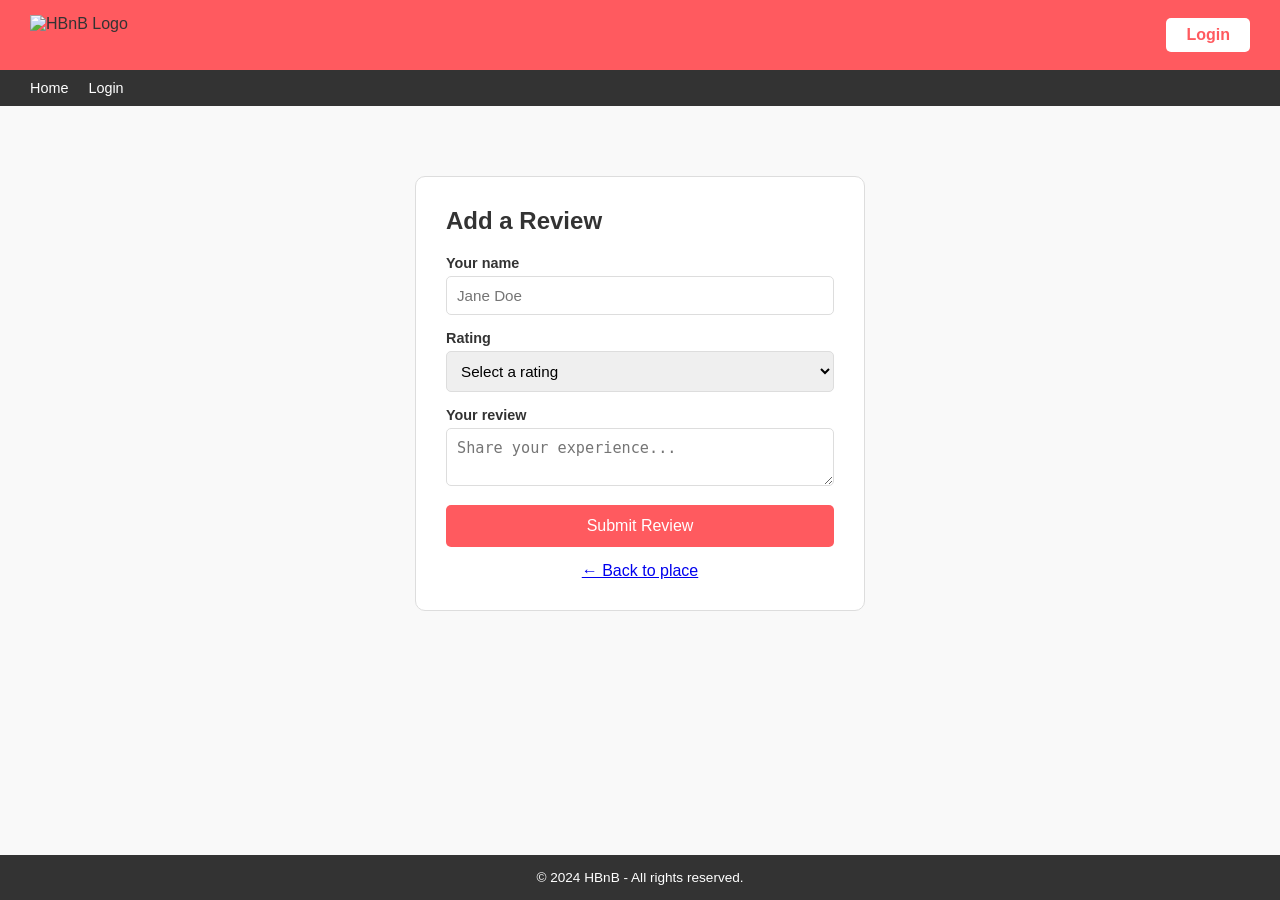
==== part4/hbnb/web/add_review.html @ 7b7243eb "Add the code" ====
<!DOCTYPE html>
<html lang="en">
<head>
    <meta charset="UTF-8">
    <meta name="viewport" content="width=device-width, initial-scale=1.0">
    <title>HBnB - Add Review</title>
    <link rel="icon" type="image/png" href="icon.png">
    <link rel="stylesheet" href="styles.css">
</head>
<body>

    <header>
        <img src="logo.png" alt="HBnB Logo" class="logo">
        <a href="login.html" class="login-button">Login</a>
    </header>

    <nav>
        <a href="index.html">Home</a>
        <a href="login.html">Login</a>
    </nav>

    <main>
        <div class="form-container add-review">
            <h1>Add a Review</h1>

            <div class="form-group form">
                <label for="name">Your name</label>
                <input type="text" id="name" name="name" placeholder="Jane Doe" required>
            </div>

            <div class="form-group form">
                <label for="rating">Rating</label>
                <select id="rating" name="rating" required>
                    <option value="" disabled selected>Select a rating</option>
                    <option value="5">★★★★★ - Excellent</option>
                    <option value="4">★★★★☆ - Very good</option>
                    <option value="3">★★★☆☆ - Good</option>
                    <option value="2">★★☆☆☆ - Fair</option>
                    <option value="1">★☆☆☆☆ - Poor</option>
                </select>
            </div>

            <div class="form-group form">
                <label for="comment">Your review</label>
                <textarea id="comment" name="comment" placeholder="Share your experience..." required></textarea>
            </div>

            <button type="button" class="submit-btn">Submit Review</button>

            <p style="margin-top: 15px; text-align: center;">
                <a href="place.html">&larr; Back to place</a>
            </p>
        </div>
    </main>

    <footer>
        <p>&copy; 2024 HBnB - All rights reserved.</p>
    </footer>

</body>
</html>
---- part4/hbnb/web/styles.css ----
* {
    margin: 0;
    padding: 0;
    box-sizing: border-box;
}

body {
    font-family: Arial, sans-serif;
    background-color: #f9f9f9;
    color: #333;
    display: flex;
    flex-direction: column;
    min-height: 100vh;
}

header {
    background-color: #ff5a5f;
    padding: 15px 30px;
    display: flex;
    justify-content: space-between;
    align-items: center;
}

header .logo {
    height: 40px;
}

.login-button {
    background-color: white;
    color: #ff5a5f;
    border: none;
    padding: 8px 20px;
    border-radius: 5px;
    font-weight: bold;
    text-decoration: none;
    cursor: pointer;
}

nav {
    background-color: #333;
    padding: 10px 30px;
    display: flex;
    gap: 20px;
}

nav a {
    color: white;
    text-decoration: none;
    font-size: 0.9rem;
}

nav a:hover {
    text-decoration: underline;
}

main {
    flex: 1;
    padding: 30px;
    max-width: 1200px;
    margin: 0 auto;
    width: 100%;
}

footer {
    background-color: #333;
    color: white;
    text-align: center;
    padding: 15px;
    font-size: 0.85rem;
}

/* Cards */
.place-card, .review-card {
    border: 1px solid #ddd;
    border-radius: 10px;
    margin: 20px;
    padding: 10px;
    background-color: white;
}

.places-list {
    display: flex;
    flex-wrap: wrap;
}

.place-card h3 {
    margin-bottom: 8px;
    font-size: 1.1rem;
}

.place-card p {
    margin-bottom: 8px;
    color: #555;
}

.details-button {
    display: inline-block;
    margin-top: 8px;
    padding: 8px 16px;
    background-color: #ff5a5f;
    color: white;
    border-radius: 5px;
    text-decoration: none;
    font-size: 0.9rem;
}

/* Place details */
.place-details {
    border: 1px solid #ddd;
    border-radius: 10px;
    margin: 20px;
    padding: 10px;
    background-color: white;
}

.place-info h1 {
    margin-bottom: 10px;
}

.place-info p {
    margin-bottom: 8px;
    color: #555;
}

.reviews-section {
    margin-top: 30px;
}

.review-card p {
    margin-bottom: 6px;
    color: #555;
}

/* Forms */
.form-container {
    max-width: 450px;
    margin: 40px auto;
    background-color: white;
    border: 1px solid #ddd;
    border-radius: 10px;
    padding: 30px;
}

.form-container h1 {
    margin-bottom: 20px;
    font-size: 1.5rem;
}

.form-group {
    margin-bottom: 15px;
}

.form-group label {
    display: block;
    margin-bottom: 5px;
    font-weight: bold;
    font-size: 0.9rem;
}

.form-group input,
.form-group textarea,
.form-group select {
    width: 100%;
    padding: 10px;
    border: 1px solid #ddd;
    border-radius: 5px;
    font-size: 0.95rem;
}

.submit-btn {
    width: 100%;
    padding: 12px;
    background-color: #ff5a5f;
    color: white;
    border: none;
    border-radius: 5px;
    font-size: 1rem;
    cursor: pointer;
}

.add-review-btn {
    display: inline-block;
    margin: 20px;
    padding: 10px 24px;
    background-color: #ff5a5f;
    color: white;
    border-radius: 5px;
    text-decoration: none;
}
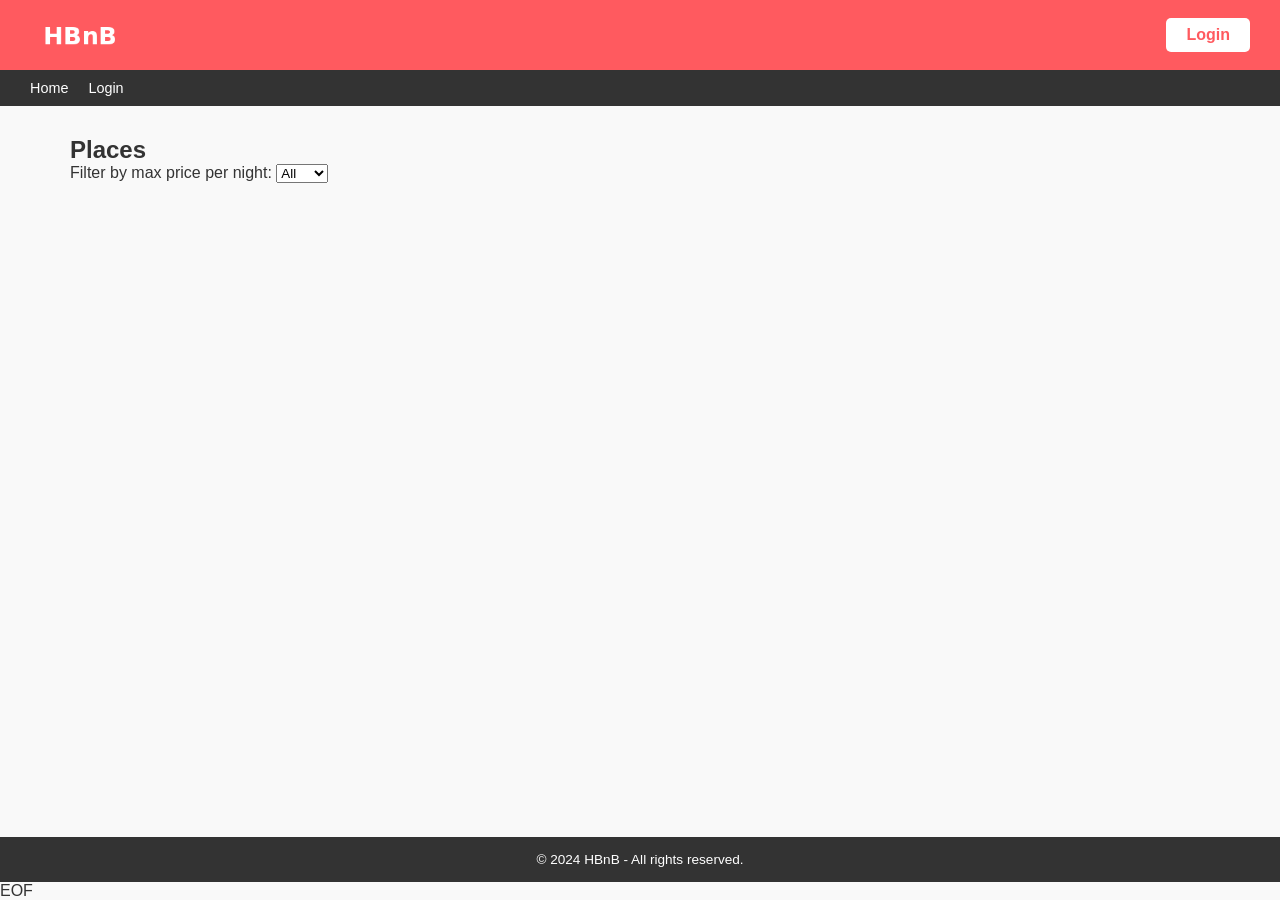
==== commit 1e15fc9c: "add the code" ====
--- a/part4/hbnb/web/add_review.html
+++ b/part4/hbnb/web/add_review.html
@@ -8,54 +8,44 @@
     <link rel="stylesheet" href="styles.css">
 </head>
 <body>
-
     <header>
         <img src="logo.png" alt="HBnB Logo" class="logo">
-        <a href="login.html" class="login-button">Login</a>
+        <a href="login.html" id="login-link" class="login-button" style="display: none;">Login</a>
     </header>
-
     <nav>
         <a href="index.html">Home</a>
-        <a href="login.html">Login</a>
+        <a href="login.html" id="nav-login-link">Login</a>
     </nav>
-
     <main>
         <div class="form-container add-review">
             <h1>Add a Review</h1>
-
-            <div class="form-group form">
-                <label for="name">Your name</label>
-                <input type="text" id="name" name="name" placeholder="Jane Doe" required>
-            </div>
-
-            <div class="form-group form">
-                <label for="rating">Rating</label>
-                <select id="rating" name="rating" required>
-                    <option value="" disabled selected>Select a rating</option>
-                    <option value="5">★★★★★ - Excellent</option>
-                    <option value="4">★★★★☆ - Very good</option>
-                    <option value="3">★★★☆☆ - Good</option>
-                    <option value="2">★★☆☆☆ - Fair</option>
-                    <option value="1">★☆☆☆☆ - Poor</option>
-                </select>
-            </div>
-
-            <div class="form-group form">
-                <label for="comment">Your review</label>
-                <textarea id="comment" name="comment" placeholder="Share your experience..." required></textarea>
-            </div>
-
-            <button type="button" class="submit-btn">Submit Review</button>
-
+            <form id="review-form">
+                <div class="form-group form">
+                    <label for="rating">Rating</label>
+                    <select id="rating" name="rating" required>
+                        <option value="" disabled selected>Select a rating</option>
+                        <option value="5">★★★★★ - Excellent</option>
+                        <option value="4">★★★★☆ - Very good</option>
+                        <option value="3">★★★☆☆ - Good</option>
+                        <option value="2">★★☆☆☆ - Fair</option>
+                        <option value="1">★☆☆☆☆ - Poor</option>
+                    </select>
+                </div>
+                <div class="form-group form">
+                    <label for="comment">Your review</label>
+                    <textarea id="comment" name="comment" placeholder="Share your experience..." required></textarea>
+                </div>
+                <button type="submit" class="submit-btn">Submit Review</button>
+            </form>
             <p style="margin-top: 15px; text-align: center;">
                 <a href="place.html">&larr; Back to place</a>
             </p>
         </div>
     </main>
-
     <footer>
         <p>&copy; 2024 HBnB - All rights reserved.</p>
     </footer>
-
+    <script src="scripts.js"></script>
 </body>
 </html>
+EOF
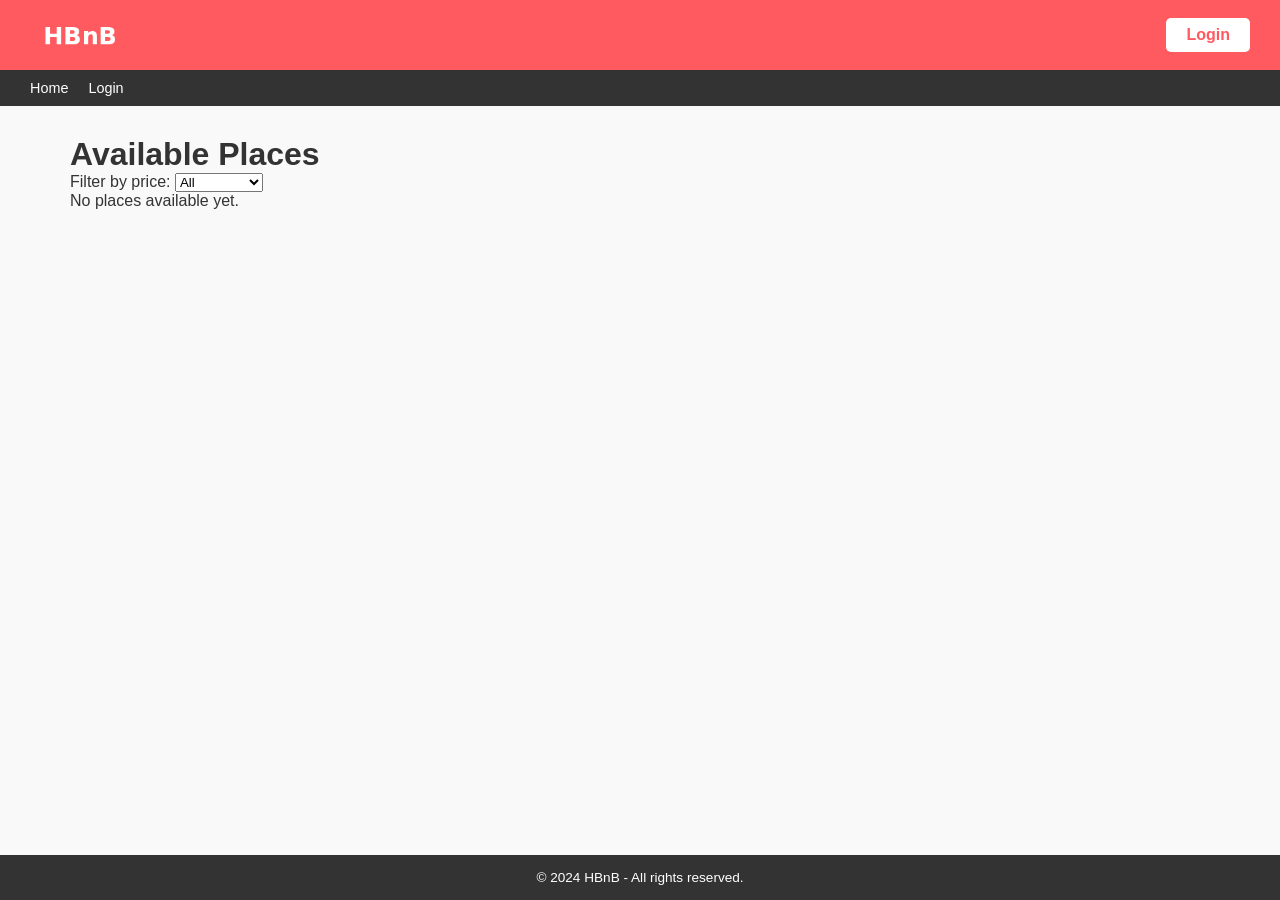
==== commit 1a0d6cb9: "add the code" ====
--- a/part4/hbnb/web/add_review.html
+++ b/part4/hbnb/web/add_review.html
@@ -3,49 +3,52 @@
 <head>
     <meta charset="UTF-8">
     <meta name="viewport" content="width=device-width, initial-scale=1.0">
-    <title>HBnB - Add Review</title>
-    <link rel="icon" type="image/png" href="icon.png">
+    <title>Add Review - HBnB</title>
     <link rel="stylesheet" href="styles.css">
 </head>
 <body>
-    <header>
-        <img src="logo.png" alt="HBnB Logo" class="logo">
-        <a href="login.html" id="login-link" class="login-button" style="display: none;">Login</a>
-    </header>
-    <nav>
-        <a href="index.html">Home</a>
-        <a href="login.html" id="nav-login-link">Login</a>
-    </nav>
-    <main>
-        <div class="form-container add-review">
-            <h1>Add a Review</h1>
-            <form id="review-form">
-                <div class="form-group form">
-                    <label for="rating">Rating</label>
-                    <select id="rating" name="rating" required>
-                        <option value="" disabled selected>Select a rating</option>
-                        <option value="5">★★★★★ - Excellent</option>
-                        <option value="4">★★★★☆ - Very good</option>
-                        <option value="3">★★★☆☆ - Good</option>
-                        <option value="2">★★☆☆☆ - Fair</option>
-                        <option value="1">★☆☆☆☆ - Poor</option>
-                    </select>
-                </div>
-                <div class="form-group form">
-                    <label for="comment">Your review</label>
-                    <textarea id="comment" name="comment" placeholder="Share your experience..." required></textarea>
-                </div>
-                <button type="submit" class="submit-btn">Submit Review</button>
-            </form>
-            <p style="margin-top: 15px; text-align: center;">
-                <a href="place.html">&larr; Back to place</a>
-            </p>
-        </div>
-    </main>
-    <footer>
-        <p>&copy; 2024 HBnB - All rights reserved.</p>
-    </footer>
-    <script src="scripts.js"></script>
+
+<header>
+    <img src="logo.png" alt="HBnB Logo" class="logo">
+
+    <div id="user-info" class="user-info" style="display: none;">
+        <span id="username-display"></span>
+        <button id="logout-btn" class="logout-btn">Logout</button>
+    </div>
+
+    <a href="login.html" id="login-link" class="login-button">Login</a>
+</header>
+
+<nav>
+    <a href="index.html">Home</a>
+    <a href="login.html" id="nav-login-link">Login</a>
+</nav>
+
+<main>
+    <h1>Add a Review</h1>
+
+    <form id="review-form">
+        <label for="rating">Rating (1–5):</label>
+        <select id="rating" required>
+            <option value="1">1</option>
+            <option value="2">2</option>
+            <option value="3">3</option>
+            <option value="4">4</option>
+            <option value="5">5</option>
+        </select>
+
+        <label for="comment">Comment:</label>
+        <textarea id="comment" required></textarea>
+
+        <button type="submit">Submit Review</button>
+    </form>
+</main>
+
+<footer>
+    <p>&copy; 2024 HBnB - All rights reserved.</p>
+</footer>
+
+<script src="scripts.js"></script>
 </body>
 </html>
-EOF
+
--- a/part4/hbnb/web/styles.css
+++ b/part4/hbnb/web/styles.css
@@ -187,3 +187,26 @@
     border-radius: 5px;
     text-decoration: none;
 }
+
+.user-info {
+    display: flex;
+    align-items: center;
+    gap: 12px;
+    font-weight: bold;
+    color: #fff;
+}
+
+.logout-btn {
+    background: #ff4d4d;
+    border: none;
+    padding: 6px 12px;
+    border-radius: 6px;
+    color: white;
+    cursor: pointer;
+    transition: 0.2s;
+}
+
+.logout-btn:hover {
+    background: #e60000;
+}
+
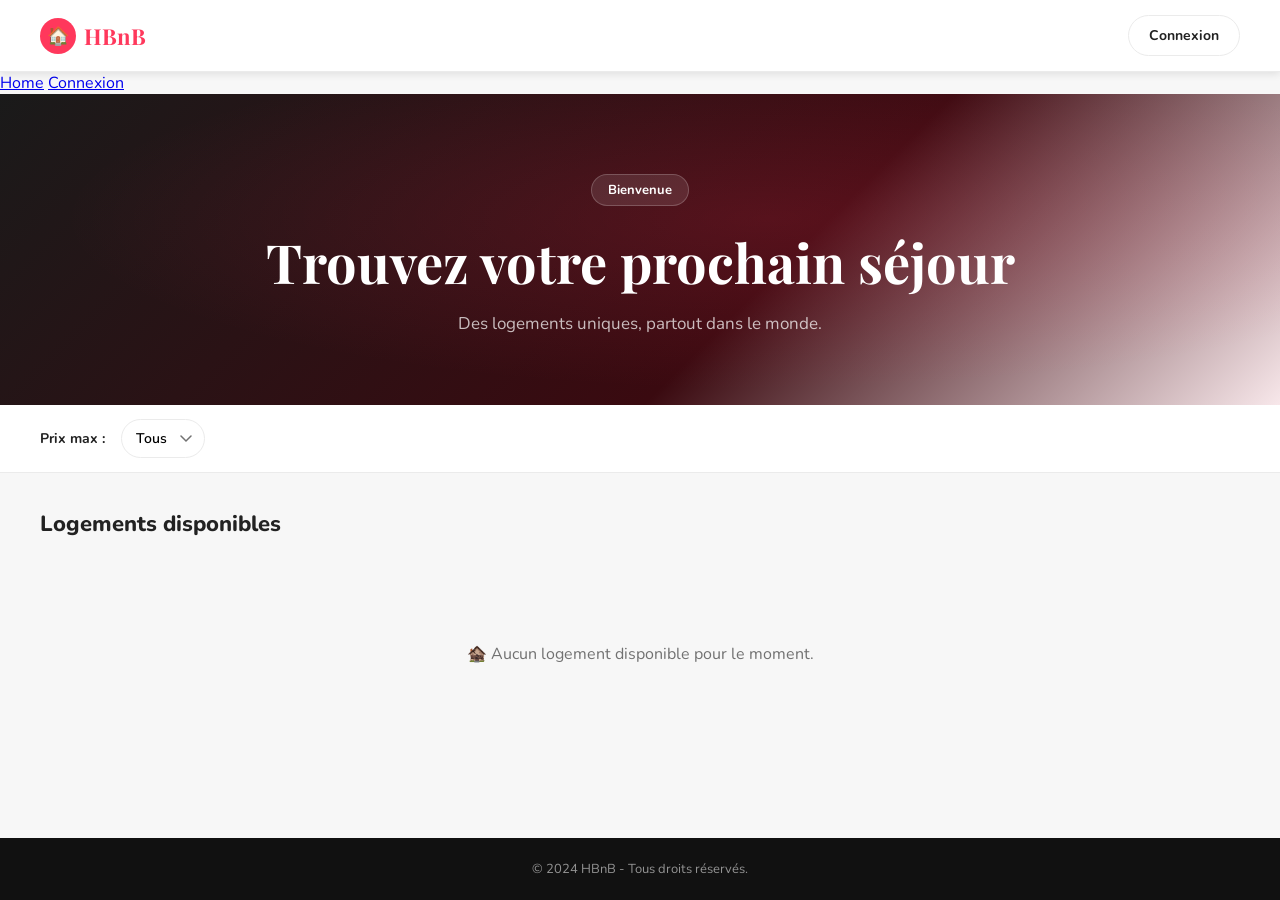
==== commit 1c63feba: "add the code" ====
--- a/part4/hbnb/web/add_review.html
+++ b/part4/hbnb/web/add_review.html
@@ -1,54 +1,68 @@
 <!DOCTYPE html>
-<html lang="en">
+<html lang="fr">
 <head>
     <meta charset="UTF-8">
     <meta name="viewport" content="width=device-width, initial-scale=1.0">
-    <title>Add Review - HBnB</title>
+    <title>Ajouter un avis – HBnB</title>
     <link rel="stylesheet" href="styles.css">
+    <script defer src="scripts.js"></script>
 </head>
 <body>
 
 <header>
-    <img src="logo.png" alt="HBnB Logo" class="logo">
+    <a href="index.html" class="header-logo">
+        <div class="logo-icon">🏠</div>
+        <div class="logo-text">HBnB</div>
+    </a>
 
-    <div id="user-info" class="user-info" style="display: none;">
-        <span id="username-display"></span>
-        <button id="logout-btn" class="logout-btn">Logout</button>
+    <div class="header-right">
+        <div id="user-info" class="user-info" style="display:none;">
+            <span id="username-display"></span>
+            <button id="logout-btn">Logout</button>
+        </div>
+
+        <div id="login-link">
+            <a href="login.html">Connexion</a>
+        </div>
     </div>
-
-    <a href="login.html" id="login-link" class="login-button">Login</a>
 </header>
 
 <nav>
     <a href="index.html">Home</a>
-    <a href="login.html" id="nav-login-link">Login</a>
+    <a href="login.html">Connexion</a>
 </nav>
 
-<main>
-    <h1>Add a Review</h1>
+<main class="review-page">
+    <div class="review-card-form">
+        <h2>Ajouter un avis</h2>
+        <p class="subtitle">Partagez votre expérience avec les autres voyageurs.</p>
 
-    <form id="review-form">
-        <label for="rating">Rating (1–5):</label>
-        <select id="rating" required>
-            <option value="1">1</option>
-            <option value="2">2</option>
-            <option value="3">3</option>
-            <option value="4">4</option>
-            <option value="5">5</option>
-        </select>
+        <form id="review-form">
+            <div class="form-group">
+                <label for="rating">Note (1–5) :</label>
+                <select id="rating" required>
+                    <option value="1">1</option>
+                    <option value="2">2</option>
+                    <option value="3">3</option>
+                    <option value="4">4</option>
+                    <option value="5">5</option>
+                </select>
+            </div>
 
-        <label for="comment">Comment:</label>
-        <textarea id="comment" required></textarea>
+            <div class="form-group">
+                <label for="comment">Commentaire :</label>
+                <textarea id="comment" required></textarea>
+            </div>
 
-        <button type="submit">Submit Review</button>
-    </form>
+            <button class="btn-primary" type="submit">Publier</button>
+        </form>
+    </div>
 </main>
 
 <footer>
-    <p>&copy; 2024 HBnB - All rights reserved.</p>
+    © 2024 HBnB - Tous droits réservés.
 </footer>
 
-<script src="scripts.js"></script>
 </body>
 </html>
 
--- a/part4/hbnb/web/styles.css
+++ b/part4/hbnb/web/styles.css
@@ -1,212 +1,382 @@
-* {
-    margin: 0;
-    padding: 0;
-    box-sizing: border-box;
-}
-
+@import url('https://fonts.googleapis.com/css2?family=Nunito:wght@400;600;700;800;900&family=Playfair+Display:wght@700&display=swap');
+
+:root {
+  --red:       #FF385C;
+  --red-dark:  #E31C5F;
+  --black:     #111111;
+  --dark:      #222222;
+  --mid:       #717171;
+  --light:     #EBEBEB;
+  --bg:        #F7F7F7;
+  --white:     #FFFFFF;
+  --shadow-sm: 0 2px 8px rgba(0,0,0,.10);
+  --shadow-md: 0 6px 24px rgba(0,0,0,.13);
+  --shadow-lg: 0 16px 48px rgba(0,0,0,.16);
+  --radius:    14px;
+  --transition:.22s cubic-bezier(.4,0,.2,1);
+}
+
+*, *::before, *::after { box-sizing: border-box; margin: 0; padding: 0; }
+html { scroll-behavior: smooth; }
 body {
-    font-family: Arial, sans-serif;
-    background-color: #f9f9f9;
-    color: #333;
-    display: flex;
-    flex-direction: column;
-    min-height: 100vh;
-}
-
+  font-family: 'Nunito', sans-serif;
+  background: var(--bg);
+  color: var(--dark);
+  min-height: 100vh;
+  display: flex;
+  flex-direction: column;
+}
+
+/* ── HEADER ── */
 header {
-    background-color: #ff5a5f;
-    padding: 15px 30px;
-    display: flex;
-    justify-content: space-between;
-    align-items: center;
-}
-
-header .logo {
-    height: 40px;
-}
-
-.login-button {
-    background-color: white;
-    color: #ff5a5f;
-    border: none;
-    padding: 8px 20px;
-    border-radius: 5px;
-    font-weight: bold;
-    text-decoration: none;
-    cursor: pointer;
-}
-
-nav {
-    background-color: #333;
-    padding: 10px 30px;
-    display: flex;
-    gap: 20px;
-}
-
-nav a {
-    color: white;
-    text-decoration: none;
-    font-size: 0.9rem;
-}
-
-nav a:hover {
-    text-decoration: underline;
-}
-
-main {
-    flex: 1;
-    padding: 30px;
-    max-width: 1200px;
-    margin: 0 auto;
-    width: 100%;
-}
-
+  position: sticky; top: 0; z-index: 100;
+  background: var(--white);
+  border-bottom: 1px solid var(--light);
+  padding: 0 40px;
+  height: 72px;
+  display: flex; align-items: center; justify-content: space-between;
+  box-shadow: var(--shadow-sm);
+}
+.header-logo {
+  display: flex; align-items: center; gap: 8px;
+  text-decoration: none;
+}
+.logo-icon {
+  width: 36px; height: 36px;
+  background: var(--red);
+  border-radius: 50%;
+  display: flex; align-items: center; justify-content: center;
+  font-size: 18px; color: white;
+}
+.logo-text {
+  font-family: 'Playfair Display', serif;
+  font-size: 22px; font-weight: 700;
+  color: var(--red);
+}
+.header-right {
+  display: flex; align-items: center; gap: 12px;
+}
+#login-link a, .btn-outline {
+  padding: 10px 20px;
+  border: 1.5px solid var(--light);
+  border-radius: 24px;
+  background: var(--white);
+  color: var(--dark);
+  font-family: 'Nunito', sans-serif;
+  font-size: 14px; font-weight: 700;
+  cursor: pointer; text-decoration: none;
+  transition: var(--transition);
+  display: inline-block;
+}
+#login-link a:hover, .btn-outline:hover {
+  box-shadow: var(--shadow-md);
+}
+#user-info {
+  display: flex; align-items: center; gap: 10px;
+}
+#username-display { font-weight: 700; font-size: 14px; }
+#logout-btn {
+  padding: 9px 18px;
+  border: 1.5px solid var(--light);
+  border-radius: 24px;
+  background: var(--white);
+  font-family: 'Nunito', sans-serif;
+  font-size: 13px; font-weight: 700;
+  cursor: pointer;
+  transition: var(--transition);
+}
+#logout-btn:hover { background: var(--bg); box-shadow: var(--shadow-sm); }
+
+/* ── HERO ── */
+.hero {
+  background: linear-gradient(135deg, #1a1a1a 0%, #3a0a10 60%, #ff385c15 100%);
+  color: white;
+  text-align: center;
+  padding: 80px 20px 70px;
+  position: relative;
+  overflow: hidden;
+}
+.hero::before {
+  content: '';
+  position: absolute; inset: 0;
+  background: radial-gradient(ellipse at 60% 40%, #ff385c28 0%, transparent 65%);
+  pointer-events: none;
+}
+.hero-badge {
+  display: inline-block;
+  background: rgba(255,255,255,.1);
+  border: 1px solid rgba(255,255,255,.2);
+  color: white;
+  padding: 6px 16px; border-radius: 24px;
+  font-size: 13px; font-weight: 700;
+  margin-bottom: 20px;
+  position: relative;
+}
+.hero h1 {
+  font-family: 'Playfair Display', serif;
+  font-size: clamp(30px, 5vw, 54px);
+  font-weight: 700;
+  margin-bottom: 14px;
+  position: relative;
+}
+.hero p {
+  font-size: 17px; color: rgba(255,255,255,.72);
+  margin-bottom: 0; position: relative;
+}
+
+/* ── FILTER BAR ── */
+.filter-bar {
+  background: var(--white);
+  border-bottom: 1px solid var(--light);
+  padding: 14px 40px;
+  display: flex; align-items: center; gap: 16px;
+}
+.filter-bar label { font-size: 14px; font-weight: 700; }
+.filter-bar select {
+  padding: 9px 36px 9px 14px;
+  border: 1.5px solid var(--light);
+  border-radius: 24px;
+  font-family: 'Nunito', sans-serif;
+  font-size: 14px; font-weight: 600;
+  background: var(--white);
+  cursor: pointer;
+  transition: var(--transition);
+  appearance: none;
+  background-image: url("data:image/svg+xml,%3Csvg xmlns='http://www.w3.org/2000/svg' width='12' height='8' viewBox='0 0 12 8'%3E%3Cpath d='M1 1l5 5 5-5' stroke='%23717171' stroke-width='1.5' fill='none' stroke-linecap='round'/%3E%3C/svg%3E");
+  background-repeat: no-repeat;
+  background-position: right 12px center;
+}
+.filter-bar select:focus { outline: none; border-color: var(--dark); }
+
+/* ── PLACES GRID ── */
+main { flex: 1; }
+.places-section { padding: 36px 40px 60px; }
+.places-section h2 { font-size: 22px; font-weight: 800; margin-bottom: 24px; }
+#places-list {
+  display: grid;
+  grid-template-columns: repeat(auto-fill, minmax(280px, 1fr));
+  gap: 28px;
+}
+
+/* ── PLACE CARD ── */
+.place-card {
+  background: var(--white);
+  border-radius: var(--radius);
+  overflow: hidden;
+  box-shadow: var(--shadow-sm);
+  transition: var(--transition);
+  display: flex; flex-direction: column;
+}
+.place-card:hover { transform: translateY(-4px); box-shadow: var(--shadow-lg); }
+.place-card-img-placeholder {
+  height: 200px;
+  display: flex; align-items: center; justify-content: center;
+  font-size: 52px;
+}
+.place-card-body { padding: 16px 18px 8px; flex: 1; }
+.place-card-body h3 { font-size: 16px; font-weight: 800; margin-bottom: 6px; color: var(--black); }
+.place-card-body p {
+  font-size: 13px; color: var(--mid); line-height: 1.5;
+  display: -webkit-box;
+  -webkit-line-clamp: 2;
+  -webkit-box-orient: vertical;
+  overflow: hidden;
+}
+.place-card-footer {
+  padding: 12px 18px 16px;
+  display: flex; align-items: center; justify-content: space-between;
+  border-top: 1px solid var(--light);
+}
+.place-price { font-size: 15px; font-weight: 800; color: var(--black); }
+.place-price span { font-weight: 600; color: var(--mid); font-size: 13px; }
+.details-button {
+  padding: 8px 18px;
+  background: var(--red);
+  color: white;
+  border-radius: 24px;
+  text-decoration: none;
+  font-size: 13px; font-weight: 800;
+  transition: var(--transition);
+}
+.details-button:hover { background: var(--red-dark); transform: scale(1.04); }
+.empty-state { grid-column: 1/-1; text-align: center; padding: 80px 20px; color: var(--mid); font-size: 16px; }
+
+/* ── AUTH PAGE ── */
+.auth-page {
+  flex: 1;
+  display: flex; align-items: center; justify-content: center;
+  padding: 48px 20px;
+  background: linear-gradient(135deg, #f7f7f7 0%, #ffe4e8 100%);
+}
+.auth-card {
+  background: var(--white);
+  border-radius: 24px;
+  padding: 48px 44px;
+  width: 100%; max-width: 420px;
+  box-shadow: var(--shadow-lg);
+}
+.auth-logo { text-align: center; margin-bottom: 28px; }
+.auth-logo .logo-icon { width: 52px; height: 52px; font-size: 26px; margin: 0 auto 10px; }
+.auth-logo .logo-text { font-size: 26px; }
+.auth-card h3 {
+  font-size: 20px; font-weight: 800;
+  text-align: center; margin-bottom: 28px; color: var(--black);
+}
+.form-group { margin-bottom: 18px; }
+.form-group label { display: block; font-size: 13px; font-weight: 700; color: var(--dark); margin-bottom: 6px; }
+.form-group input,
+.form-group select,
+.form-group textarea {
+  width: 100%;
+  padding: 13px 16px;
+  border: 1.5px solid var(--light);
+  border-radius: var(--radius);
+  font-family: 'Nunito', sans-serif;
+  font-size: 15px; color: var(--dark);
+  background: var(--bg);
+  transition: var(--transition);
+}
+.form-group input:focus,
+.form-group select:focus,
+.form-group textarea:focus {
+  outline: none; border-color: var(--dark);
+  background: var(--white);
+  box-shadow: 0 0 0 3px rgba(0,0,0,.06);
+}
+.form-group textarea { resize: vertical; min-height: 110px; }
+.btn-primary {
+  width: 100%; padding: 14px;
+  background: var(--red); color: white;
+  border: none; border-radius: var(--radius);
+  font-family: 'Nunito', sans-serif;
+  font-size: 16px; font-weight: 800;
+  cursor: pointer; transition: var(--transition); margin-top: 8px;
+}
+.btn-primary:hover { background: var(--red-dark); transform: translateY(-1px); box-shadow: var(--shadow-md); }
+
+/* ── PLACE DETAIL ── */
+.place-detail-hero {
+  background: linear-gradient(135deg, #1a1a1a, #3a0a10);
+  color: white;
+  padding: 52px 40px;
+}
+.place-detail-hero h1 {
+  font-family: 'Playfair Display', serif;
+  font-size: clamp(26px, 4vw, 44px);
+  margin-bottom: 14px;
+}
+.place-meta {
+  display: flex; gap: 24px; flex-wrap: wrap;
+  font-size: 15px; color: rgba(255,255,255,.78);
+}
+.place-meta-item { display: flex; align-items: center; gap: 6px; }
+
+.place-detail-body {
+  max-width: 900px; margin: 0 auto;
+  padding: 40px 40px 80px;
+}
+.place-info-grid {
+  display: grid; grid-template-columns: 1fr 1fr;
+  gap: 20px; margin-bottom: 36px;
+}
+.info-card {
+  background: var(--white); border-radius: var(--radius);
+  padding: 20px 24px; box-shadow: var(--shadow-sm);
+}
+.info-label {
+  font-size: 11px; font-weight: 800; text-transform: uppercase;
+  letter-spacing: 1px; color: var(--mid); margin-bottom: 6px;
+}
+.info-value { font-size: 20px; font-weight: 800; color: var(--black); }
+.info-value.price { color: var(--red); }
+
+.desc-card {
+  background: var(--white); border-radius: var(--radius);
+  padding: 24px; box-shadow: var(--shadow-sm);
+  margin-bottom: 20px;
+}
+.desc-card p { font-size: 15px; line-height: 1.7; color: var(--dark); }
+
+.amenities-list { display: flex; flex-wrap: wrap; gap: 10px; margin-top: 12px; }
+.amenity-tag {
+  background: var(--bg); border: 1.5px solid var(--light);
+  border-radius: 24px; padding: 6px 14px;
+  font-size: 13px; font-weight: 700;
+}
+
+.section-title {
+  font-family: 'Playfair Display', serif;
+  font-size: 24px; font-weight: 700;
+  margin: 40px 0 20px; color: var(--black);
+}
+.review-card {
+  background: var(--white); border-radius: var(--radius);
+  padding: 20px 24px; margin-bottom: 16px;
+  box-shadow: var(--shadow-sm);
+}
+.reviewer { font-weight: 800; font-size: 15px; margin-bottom: 4px; }
+.stars { color: #FFB400; font-size: 14px; margin-bottom: 8px; }
+.review-card p { font-size: 14px; color: var(--mid); line-height: 1.6; }
+
+.add-review-banner {
+  background: linear-gradient(135deg, var(--red), var(--red-dark));
+  border-radius: var(--radius);
+  padding: 24px 28px;
+  display: flex; align-items: center; justify-content: space-between;
+  margin-top: 32px; color: white; gap: 16px;
+}
+.add-review-banner h3 { font-size: 18px; font-weight: 800; margin-bottom: 4px; }
+.add-review-banner p { font-size: 13px; opacity: .85; }
+.add-review-banner a {
+  background: white; color: var(--red);
+  padding: 12px 24px; border-radius: 24px;
+  font-weight: 800; font-size: 14px;
+  text-decoration: none; white-space: nowrap;
+  transition: var(--transition);
+}
+.add-review-banner a:hover { transform: scale(1.04); box-shadow: var(--shadow-md); }
+
+/* ── ADD REVIEW PAGE ── */
+.review-page {
+  flex: 1; padding: 48px 20px;
+  background: linear-gradient(135deg, #f7f7f7, #ffe4e8);
+  display: flex; justify-content: center; align-items: flex-start;
+}
+.review-card-form {
+  background: var(--white); border-radius: 24px;
+  padding: 44px 44px;
+  width: 100%; max-width: 520px;
+  box-shadow: var(--shadow-lg);
+}
+.review-card-form h2 {
+  font-family: 'Playfair Display', serif;
+  font-size: 26px; color: var(--black); margin-bottom: 6px;
+}
+.review-card-form .subtitle { color: var(--mid); font-size: 14px; margin-bottom: 32px; }
+
+/* ── FOOTER ── */
 footer {
-    background-color: #333;
-    color: white;
-    text-align: center;
-    padding: 15px;
-    font-size: 0.85rem;
-}
-
-/* Cards */
-.place-card, .review-card {
-    border: 1px solid #ddd;
-    border-radius: 10px;
-    margin: 20px;
-    padding: 10px;
-    background-color: white;
-}
-
-.places-list {
-    display: flex;
-    flex-wrap: wrap;
-}
-
-.place-card h3 {
-    margin-bottom: 8px;
-    font-size: 1.1rem;
-}
-
-.place-card p {
-    margin-bottom: 8px;
-    color: #555;
-}
-
-.details-button {
-    display: inline-block;
-    margin-top: 8px;
-    padding: 8px 16px;
-    background-color: #ff5a5f;
-    color: white;
-    border-radius: 5px;
-    text-decoration: none;
-    font-size: 0.9rem;
-}
-
-/* Place details */
-.place-details {
-    border: 1px solid #ddd;
-    border-radius: 10px;
-    margin: 20px;
-    padding: 10px;
-    background-color: white;
-}
-
-.place-info h1 {
-    margin-bottom: 10px;
-}
-
-.place-info p {
-    margin-bottom: 8px;
-    color: #555;
-}
-
-.reviews-section {
-    margin-top: 30px;
-}
-
-.review-card p {
-    margin-bottom: 6px;
-    color: #555;
-}
-
-/* Forms */
-.form-container {
-    max-width: 450px;
-    margin: 40px auto;
-    background-color: white;
-    border: 1px solid #ddd;
-    border-radius: 10px;
-    padding: 30px;
-}
-
-.form-container h1 {
-    margin-bottom: 20px;
-    font-size: 1.5rem;
-}
-
-.form-group {
-    margin-bottom: 15px;
-}
-
-.form-group label {
-    display: block;
-    margin-bottom: 5px;
-    font-weight: bold;
-    font-size: 0.9rem;
-}
-
-.form-group input,
-.form-group textarea,
-.form-group select {
-    width: 100%;
-    padding: 10px;
-    border: 1px solid #ddd;
-    border-radius: 5px;
-    font-size: 0.95rem;
-}
-
-.submit-btn {
-    width: 100%;
-    padding: 12px;
-    background-color: #ff5a5f;
-    color: white;
-    border: none;
-    border-radius: 5px;
-    font-size: 1rem;
-    cursor: pointer;
-}
-
-.add-review-btn {
-    display: inline-block;
-    margin: 20px;
-    padding: 10px 24px;
-    background-color: #ff5a5f;
-    color: white;
-    border-radius: 5px;
-    text-decoration: none;
-}
-
-.user-info {
-    display: flex;
-    align-items: center;
-    gap: 12px;
-    font-weight: bold;
-    color: #fff;
-}
-
-.logout-btn {
-    background: #ff4d4d;
-    border: none;
-    padding: 6px 12px;
-    border-radius: 6px;
-    color: white;
-    cursor: pointer;
-    transition: 0.2s;
-}
-
-.logout-btn:hover {
-    background: #e60000;
-}
-
+  background: var(--black);
+  color: rgba(255,255,255,.55);
+  text-align: center;
+  padding: 22px 40px;
+  font-size: 13px;
+}
+footer span { color: var(--red); font-weight: 700; }
+
+/* ── RESPONSIVE ── */
+@media (max-width: 768px) {
+  header { padding: 0 20px; }
+  .hero { padding: 56px 20px 48px; }
+  .filter-bar { padding: 14px 20px; }
+  .places-section { padding: 28px 20px 48px; }
+  #places-list { grid-template-columns: 1fr 1fr; gap: 16px; }
+  .place-detail-hero { padding: 36px 20px; }
+  .place-detail-body { padding: 28px 20px 60px; }
+  .place-info-grid { grid-template-columns: 1fr; }
+  .auth-card, .review-card-form { padding: 36px 24px; }
+  .add-review-banner { flex-direction: column; }
+}
+@media (max-width: 480px) {
+  #places-list { grid-template-columns: 1fr; }
+}
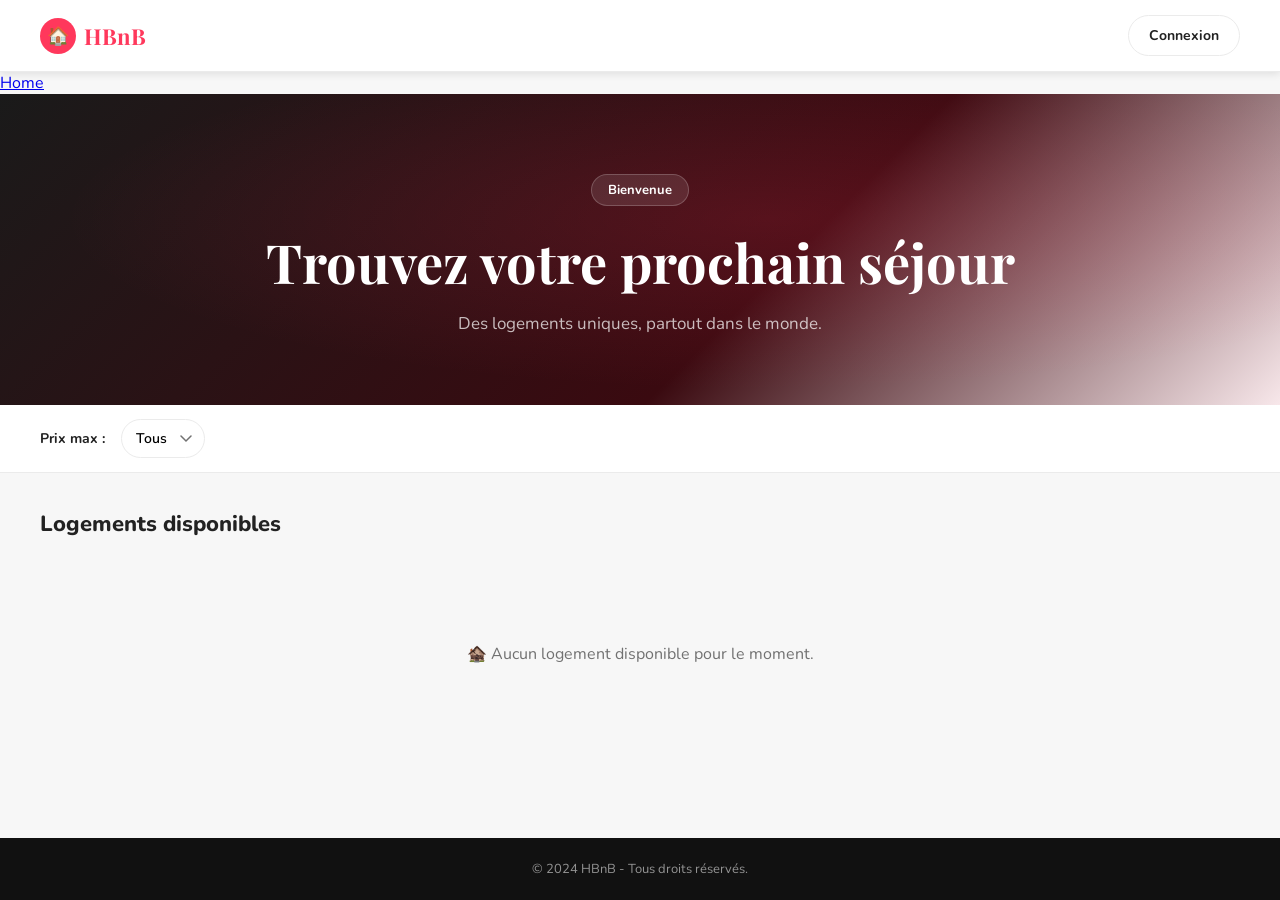
==== commit 530d73d8: "add the code" ====
--- a/part4/hbnb/web/add_review.html
+++ b/part4/hbnb/web/add_review.html
@@ -29,7 +29,6 @@
 
 <nav>
     <a href="index.html">Home</a>
-    <a href="login.html">Connexion</a>
 </nav>
 
 <main class="review-page">
